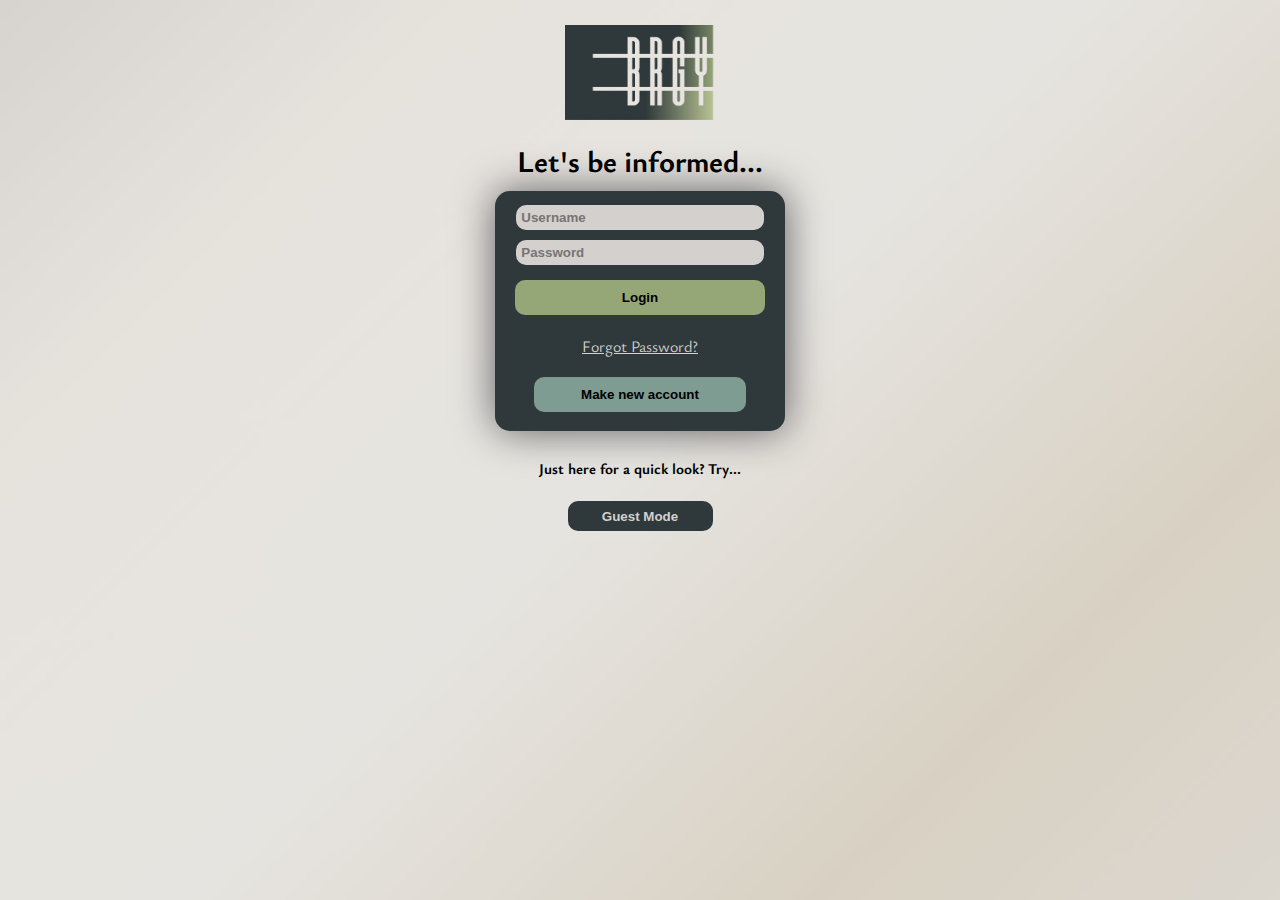
==== index.html @ 666da1fa "Add files via upload" ====
<!DOCTYPE html>
<html lang="en">
  <head>
    <meta charset="UTF-8" />
    <meta name="viewport" content="width=device-width, initial-scale=1.0" />
    <title>EBRGY LOGIN</title>
    <link rel="stylesheet" href="login.css" />
    <!--font style links-->
    <link rel="preconnect" href="https://fonts.googleapis.com">
<link rel="preconnect" href="https://fonts.gstatic.com" crossorigin>
<link href="https://fonts.googleapis.com/css2?family=Ysabeau+Office:ital,wght@0,1..1000;1,1..1000&display=swap" rel="stylesheet">
  </head>
  <body>
      <!--Use for the logo of the webpage-->
      <div class="logo">
        <img src="logo/logo.png" alt="EBRGY logo" />
      </div>
         <!--use header of the webpage-->
    <div class="header">Let's be informed...</div>
    <!--Container for the login -->
    <div class="container_1">
       <!--use for login-->
       <input type="text" placeholder="Username" id="username">
       <input type="password" placeholder="Password" id="password">
       <button id="bt1">Login</button>
       <a href="" target="_blank">Forgot Password?</a>
       <button id="bt2">Make new account</button>
    </div>
    <!--Container for the guestmode-->
    <div class="container_2">
        <h2>Just here for a quick look? Try...</h2>
        <button id="bt3">Guest Mode</button>
    </div>
  </body>
</html>
---- login.css ----
html, body {
    height: 100%;
    width: 100%;
    margin: 0;
    overflow: hidden;
}
img {
    display: block;
    max-width: 100%;
}
body {
    background-image: url(bg_img/bg_img.jpg);
    background-repeat: no-repeat;
    background-size: cover;
    background-position: center;
    font-family: "Ysabeau Office", sans-serif;
}

/*deskstop*/
@media only screen and (min-width: 1670px) { 
    .header {
        position: absolute;
        top: 70px;
        right: 380px;
        bottom: 50px;
        color: black;
        font-size: 60px;
    }
    .logo {
        position: absolute;
        top: 200px;
        left: 240px;
        bottom: 50px;
    }
    .logo img {
        width: 500px;
        height: 300px;
    }
    .container_1 {
        height: 350px;
        width: 500px;
        position: absolute;
        background-color: #2F393B;
        margin: 10px;
        top: 150px;
        right: 350px;
        border-radius: 10px;
        box-shadow: 0 0 40px rgba(8, 7, 16, 0.6);
        padding: 20px;
        display: flex;
        flex-direction: column;
        justify-content: center;
        align-items: center; 
    }
    .container_2 {
        height: 350px;
        width: 500px;
        position: absolute;
        top: 460px;
        right: 370px;
        display: flex;
        flex-direction: column;
        justify-content: center;
        align-items: center; 
    }
    .container_1 input {
        width: 80%;  
        margin: 10px 0;  
        padding: 10px;  
        border: none;  
        border-radius: 5px; 
        background-color: #D4D0CD; 
        font-weight: bold;
    }
    #bt1 {
        width: 80%;  
        height: 40px;
        margin: 10px 0;  
        padding: 10px;  
        border: none;   
        font-weight: bold;
        border-radius: 5px;  
        background-color: #95A777;   
        cursor: pointer;  
    }
    #bt1:hover {
        background-color: #4A6B6C;  
    }
    #bt2 {
        width: 50%;  
        height: 40px;
        margin: 10px 0;  
        padding: 10px;  
        border: none;   
        font-weight: bold;
        border-radius: 5px;  
        background-color: #7E9C92;  
        cursor: pointer;  
    }
    #bt2:hover {
        background-color: #4A6B6C;  
    }
    #bt3 {
        width: 30%;  
        height: 40px;
        margin: 10px 0;  
        padding: 10px;  
        border: none;   
        font-weight: bold;
        border-radius: 5px;  
        background-color: #2F393B;   
        color: #D4D0CD;
        cursor: pointer;  
    }
    #bt3:hover {
        background-color: #4A6B6C;  
    }
    .container_1 a {
        color: #D4D0CD; /* Link color */
        margin: 10px 0;  
    }
}
/*mobile*/
@media only screen and (max-width: 1670px) {
  /*use to center the divs*/
  .header,.logo,.container_1,.container_2{
  /*Use to center div*/
  display: flex;
  align-items: center; 
  justify-content: center;
        
  }
  .logo {
        margin-top: 25px;
    }
    /*Size of the image*/
    .logo img {
        width: 150px;
        height: 95px;
    }
    .header {
        margin-top: 20px;
        color: black;
        font-size: 30px;
        font-weight: bold;
    }
   
    .container_1 {
        flex-direction: column;
        /*use style the container 1 div*/
        background-color: #2F393B;
        margin: 10px auto;
        border-radius: 15px;
        box-shadow: 0 0 40px rgba(8, 7, 16, 0.6);
        padding: 20px;
        /*size of the container*/
        width: 250px;
        height: 200px;
    }

    .container_2 {
        margin-top: 15px;
        flex-direction: column;
        font-size: 10px;
    }
    /*for buttons and forms*/
    .container_1 input {
        width: 95%;  
        margin: 5px 0;  
        padding: 5px;  
        border: none;  
        border-radius: 10px; 
        background-color: #D4D0CD; 
        font-weight: bold;
    }
    #bt1 {
        width: 100%;  
        height: 35px;
        margin: 10px 0;  
        padding: 10px;  
        border: none;   
        font-weight: bold;
        border-radius: 10px;  
        background-color: #95A777;   
        cursor: pointer;  
    }
    #bt1:hover {
        background-color: #4A6B6C;  
    }
    #bt2 {
        width: 85%;   
        height: 35px;
        margin: 10px 0;  
        padding: 10px;  
        border: none;   
        font-weight: bold;
        border-radius: 10px;  
        background-color: #7E9C92;  
        cursor: pointer;  
    }
    #bt2:hover {
        background-color: #4A6B6C;  
    }
    #bt3 {
        width: 145px;  
        height: 30px;
        margin: 10px 0;  
        padding: 8px;  
        border: none;   
        font-weight: bold;
        border-radius: 10px;  
        background-color: #2F393B;   
        color: #D4D0CD;
        cursor: pointer;  
    }
    #bt3:hover {
        background-color: #4A6B6C;  
    }
    .container_1 a {
        color: #D4D0CD; /* Link color */
        margin: 10px 0;  
    }

}
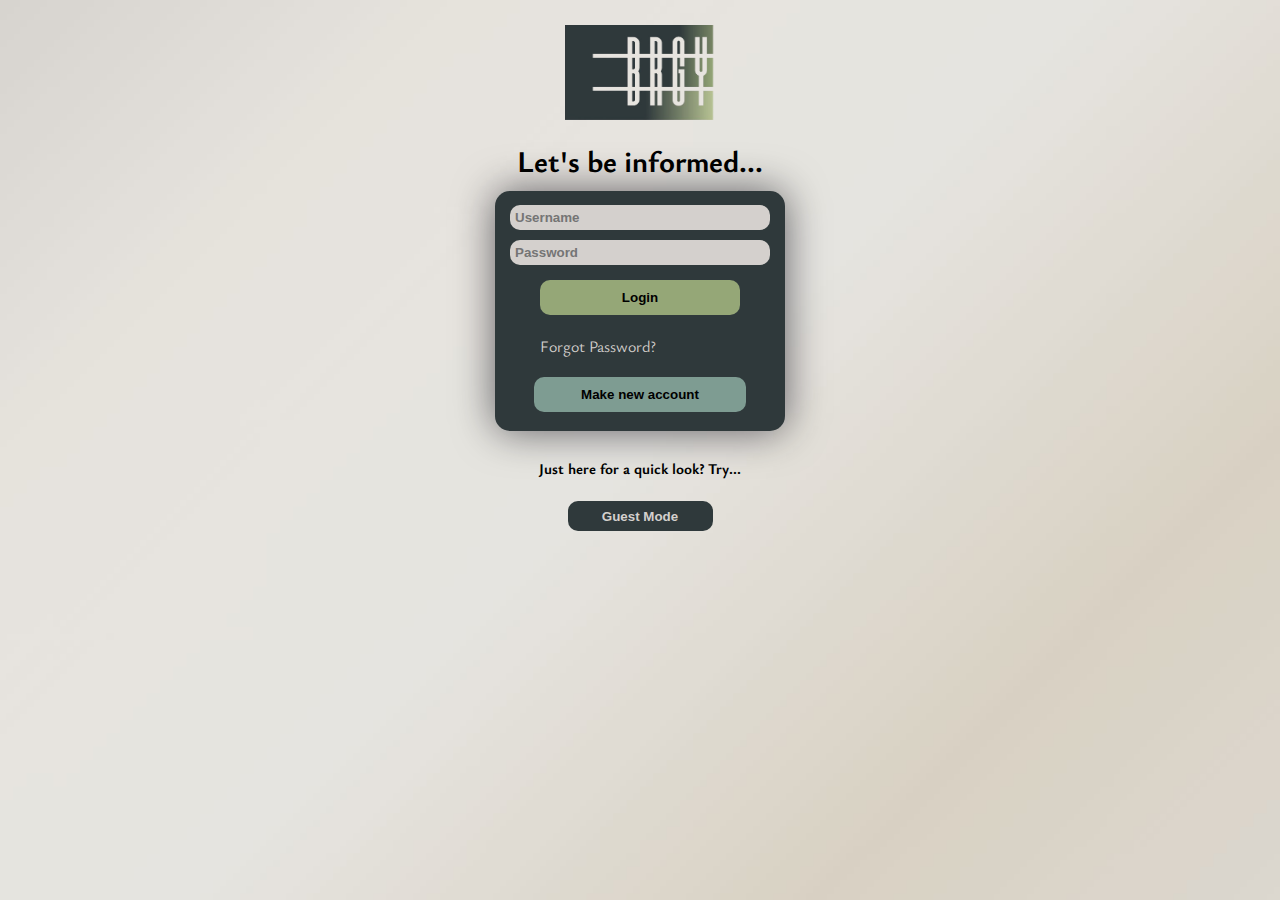
==== commit 8338f5da: "quick update" ====
--- a/index.html
+++ b/index.html
@@ -10,7 +10,7 @@
 <link rel="preconnect" href="https://fonts.gstatic.com" crossorigin>
 <link href="https://fonts.googleapis.com/css2?family=Ysabeau+Office:ital,wght@0,1..1000;1,1..1000&display=swap" rel="stylesheet">
   </head>
-  <body>
+  <body>   
       <!--Use for the logo of the webpage-->
       <div class="logo">
         <img src="logo/logo.png" alt="EBRGY logo" />
@@ -22,7 +22,9 @@
        <!--use for login-->
        <input type="text" placeholder="Username" id="username">
        <input type="password" placeholder="Password" id="password">
-       <button id="bt1">Login</button>
+       <a href="maindashboard.html">
+        <button id="bt1">Login</button>
+      </a>
        <a href="" target="_blank">Forgot Password?</a>
        <button id="bt2">Make new account</button>
     </div>
--- a/login.css
+++ b/login.css
@@ -15,35 +15,49 @@
     background-position: center;
     font-family: "Ysabeau Office", sans-serif;
 }
-
-/*deskstop*/
-@media only screen and (min-width: 1670px) { 
+.header,.container_2{
+    font-weight: bold;
+}
+.container_1 a{
+    text-decoration: none;
+    flex-direction: column;
+    justify-content: center;
+    align-items: center;
+    margin: 10px 0;
+}
+
+/*deskstop and laptop*/
+/*1370px original i tried to adjust the  width to see changes*/
+@media only screen and (min-width: 1780px){
+     /*font size for buttons*/
+     #bt1, #bt2, #bt3{
+        font-size: 15px;
+     }
     .header {
         position: absolute;
         top: 70px;
-        right: 380px;
-        bottom: 50px;
+        right: 330px;
         color: black;
         font-size: 60px;
     }
     .logo {
         position: absolute;
-        top: 200px;
-        left: 240px;
+        top: 180px;
+        left: 350px;
         bottom: 50px;
     }
     .logo img {
         width: 500px;
-        height: 300px;
+        height: 350px;
     }
     .container_1 {
         height: 350px;
-        width: 500px;
+        width: 550px;
         position: absolute;
         background-color: #2F393B;
-        margin: 10px;
+        margin: 20px;
         top: 150px;
-        right: 350px;
+        right: 280px;
         border-radius: 10px;
         box-shadow: 0 0 40px rgba(8, 7, 16, 0.6);
         padding: 20px;
@@ -52,16 +66,21 @@
         justify-content: center;
         align-items: center; 
     }
+    .container_1 a{
+        width: 80%;  
+        display: flex;
+    }
     .container_2 {
         height: 350px;
-        width: 500px;
+        width: 550px;
         position: absolute;
         top: 460px;
-        right: 370px;
+        right: 300px;
         display: flex;
         flex-direction: column;
         justify-content: center;
         align-items: center; 
+        font-size: 20px;
     }
     .container_1 input {
         width: 80%;  
@@ -103,8 +122,6 @@
     #bt3 {
         width: 30%;  
         height: 40px;
-        margin: 10px 0;  
-        padding: 10px;  
         border: none;   
         font-weight: bold;
         border-radius: 5px;  
@@ -118,10 +135,11 @@
     .container_1 a {
         color: #D4D0CD; /* Link color */
         margin: 10px 0;  
-    }
+    }  
 }
 /*mobile*/
-@media only screen and (max-width: 1670px) {
+/*1369px original i tried to adjust the  width to see changes*/
+@media only screen and (max-width: 1779px) {
   /*use to center the divs*/
   .header,.logo,.container_1,.container_2{
   /*Use to center div*/
@@ -142,7 +160,6 @@
         margin-top: 20px;
         color: black;
         font-size: 30px;
-        font-weight: bold;
     }
    
     .container_1 {
@@ -157,7 +174,10 @@
         width: 250px;
         height: 200px;
     }
-
+    .container_1 a{
+        display: block;
+        width: 80%;  
+    }
     .container_2 {
         margin-top: 15px;
         flex-direction: column;
@@ -165,7 +185,8 @@
     }
     /*for buttons and forms*/
     .container_1 input {
-        width: 95%;  
+        width: 100%;  
+        height: 35px;
         margin: 5px 0;  
         padding: 5px;  
         border: none;  
@@ -176,7 +197,6 @@
     #bt1 {
         width: 100%;  
         height: 35px;
-        margin: 10px 0;  
         padding: 10px;  
         border: none;   
         font-weight: bold;
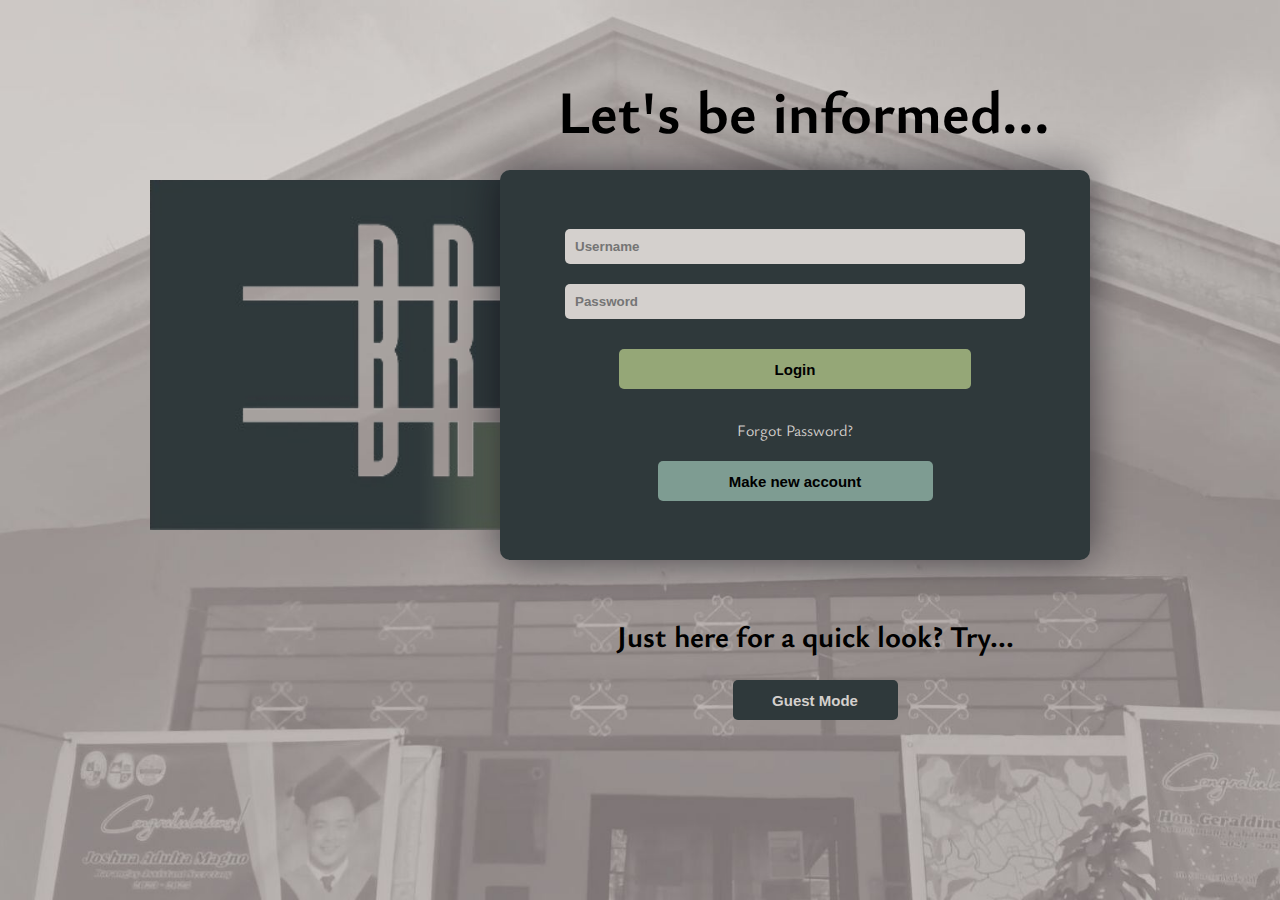
==== commit 20805ce6: "database login sign up" ====
--- a/index.html
+++ b/index.html
@@ -17,21 +17,27 @@
       </div>
          <!--use header of the webpage-->
     <div class="header">Let's be informed...</div>
+   <!--Form tag use in action  to another php file-->
+  <form method="post" action="userReg.php"> 
     <!--Container for the login -->
     <div class="container_1">
-       <!--use for login-->
-       <input type="text" placeholder="Username" id="username">
-       <input type="password" placeholder="Password" id="password">
-       <a href="maindashboard.html">
-        <button id="bt1">Login</button>
-      </a>
-       <a href="" target="_blank">Forgot Password?</a>
-       <button id="bt2">Make new account</button>
-    </div>
+      <!--use for login-->
+      <input type="text" placeholder="Username" id="username" name="username" required>
+      <input type="password" placeholder="Password" id="password" name="password"  required>
+      <a href="maindashboard.html">
+       <button type="submit" name="login" id="bt1">Login</button>
+     </a>
+    </form>
+      <a href="resetmail.html">Forgot Password?</a>
+      <button id="bt2"  onclick="location.href='sign_up.html';">Make new account</button>
+   </div>
+
+
     <!--Container for the guestmode-->
     <div class="container_2">
         <h2>Just here for a quick look? Try...</h2>
         <button id="bt3">Guest Mode</button>
     </div>
+    
   </body>
 </html>
--- a/login.css
+++ b/login.css
@@ -9,7 +9,7 @@
     max-width: 100%;
 }
 body {
-    background-image: url(bg_img/bg_img.jpg);
+    background-image: url(bg_img/login_bg.jpg);
     background-repeat: no-repeat;
     background-size: cover;
     background-position: center;
@@ -28,7 +28,7 @@
 
 /*deskstop and laptop*/
 /*1370px original i tried to adjust the  width to see changes*/
-@media only screen and (min-width: 1780px){
+@media only screen and (min-width: 1024px){
      /*font size for buttons*/
      #bt1, #bt2, #bt3{
         font-size: 15px;
@@ -36,14 +36,14 @@
     .header {
         position: absolute;
         top: 70px;
-        right: 330px;
+        right: 230px;
         color: black;
         font-size: 60px;
     }
     .logo {
         position: absolute;
         top: 180px;
-        left: 350px;
+        left: 150px;
         bottom: 50px;
     }
     .logo img {
@@ -57,7 +57,7 @@
         background-color: #2F393B;
         margin: 20px;
         top: 150px;
-        right: 280px;
+        right: 170px;
         border-radius: 10px;
         box-shadow: 0 0 40px rgba(8, 7, 16, 0.6);
         padding: 20px;
@@ -74,8 +74,8 @@
         height: 350px;
         width: 550px;
         position: absolute;
-        top: 460px;
-        right: 300px;
+        top: 480px;
+        right: 190px;
         display: flex;
         flex-direction: column;
         justify-content: center;
@@ -139,7 +139,7 @@
 }
 /*mobile*/
 /*1369px original i tried to adjust the  width to see changes*/
-@media only screen and (max-width: 1779px) {
+@media only screen and (max-width: 1023px) {
   /*use to center the divs*/
   .header,.logo,.container_1,.container_2{
   /*Use to center div*/
@@ -175,8 +175,8 @@
         height: 200px;
     }
     .container_1 a{
-        display: block;
-        width: 80%;  
+        width: 80%; 
+        display: flex; 
     }
     .container_2 {
         margin-top: 15px;
@@ -188,6 +188,7 @@
         width: 100%;  
         height: 35px;
         margin: 5px 0;  
+        margin-top: 10px;
         padding: 5px;  
         border: none;  
         border-radius: 10px; 
